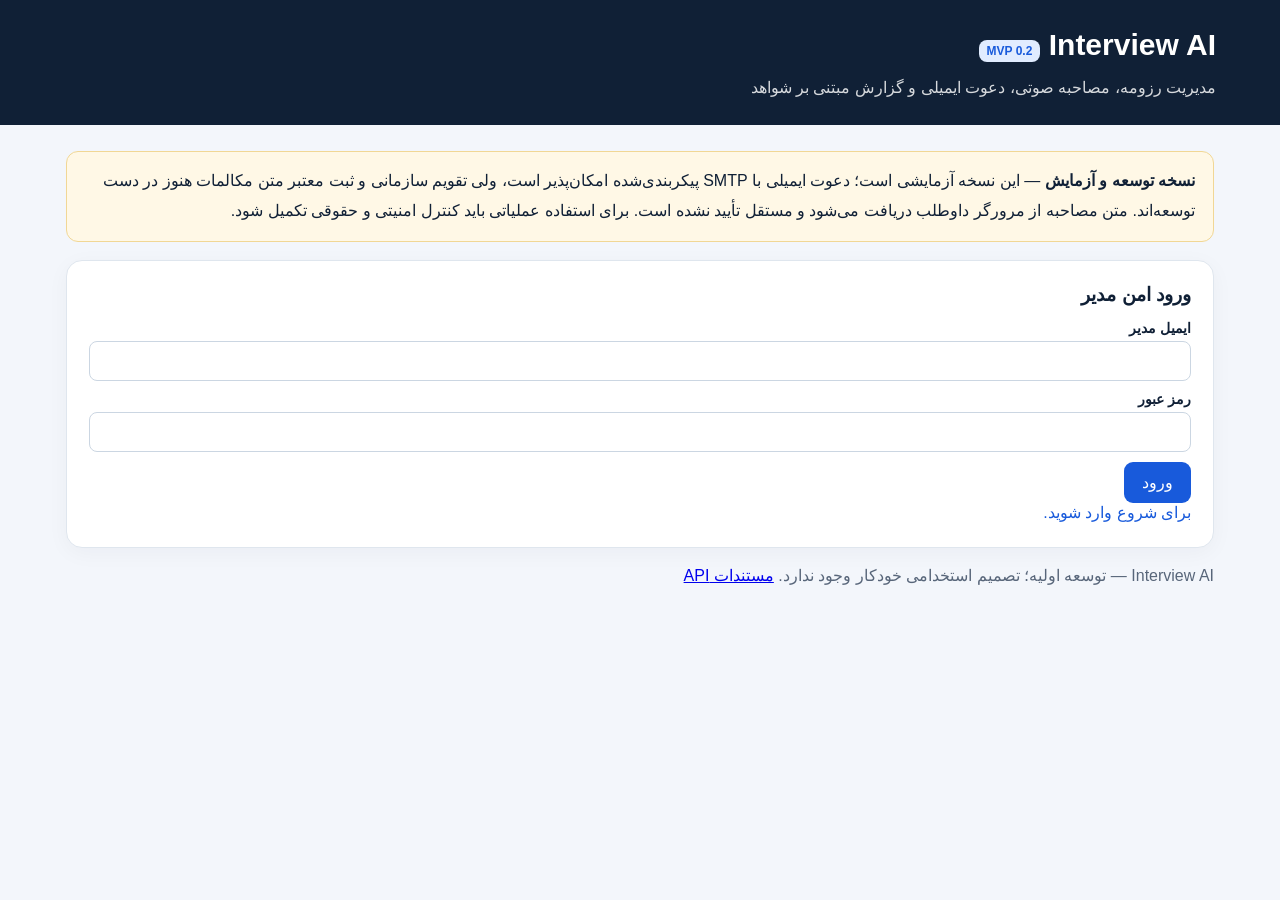
==== web/index.html @ c98bb1bc "feat: add web/index.html" ====
<!doctype html>
<html lang="fa" dir="rtl"><head><meta charset="UTF-8"><meta name="viewport" content="width=device-width, initial-scale=1"><title>Interview AI · نسخه توسعه</title>
<style>
:root{font-family:Tahoma,Arial,sans-serif;color:#102036;background:#f3f6fb}*{box-sizing:border-box}body{margin:0}header{background:#102036;color:white;padding:28px 5vw}header h1{margin:0;font-size:30px}header p{opacity:.83;margin-bottom:0}main{max-width:1180px;margin:26px auto;padding:0 16px;display:grid;gap:18px}.notice{background:#fff8e6;border:1px solid #f1d795;border-radius:12px;padding:14px 18px;line-height:1.9}.card{background:white;border:1px solid #dfe6ee;border-radius:16px;box-shadow:0 5px 22px #13263a0a;padding:22px}.card h2{font-size:19px;margin:0 0 14px}.row{display:grid;grid-template-columns:repeat(auto-fit,minmax(270px,1fr));gap:18px}label{display:block;font-weight:bold;font-size:14px;margin:10px 0 5px}input,textarea,select,button{font:inherit}input,textarea,select{width:100%;border:1px solid #cbd6e2;border-radius:8px;padding:10px;background:#fff}textarea{min-height:90px;resize:vertical}button{background:#185adb;color:white;border:0;border-radius:9px;padding:11px 18px;cursor:pointer;margin-top:10px}button.secondary{background:#e9eef8;color:#102036}button.danger{background:#bd343e}button:disabled{opacity:.55;cursor:not-allowed}small,footer{color:#58667a}pre{white-space:pre-wrap;word-break:break-word;background:#edf3fb;border:1px solid #d7e3f2;padding:14px;max-height:340px;overflow:auto;direction:ltr;text-align:left;border-radius:8px;font-size:12px}#toast{min-height:22px;color:#185adb}audio{width:100%}.tag{display:inline-block;background:#e1ecff;color:#185adb;border-radius:8px;padding:4px 8px;font-size:12px}.muted{color:#58667a;font-size:13px;line-height:1.7}
</style></head>
<body><header><h1>Interview AI <span class="tag">MVP 0.2</span></h1><p>مدیریت رزومه، مصاحبه صوتی، دعوت ایمیلی و گزارش مبتنی بر شواهد</p></header>
<main>
<section class="notice"><b>نسخه توسعه و آزمایش</b> — این نسخه آزمایشی است؛ دعوت ایمیلی با SMTP پیکربندی‌شده امکان‌پذیر است، ولی تقویم سازمانی و ثبت معتبر متن مکالمات هنوز در دست توسعه‌اند. متن مصاحبه از مرورگر داوطلب دریافت می‌شود و مستقل تأیید نشده است. برای استفاده عملیاتی باید کنترل امنیتی و حقوقی تکمیل شود.</section>
<section class="card"><h2>ورود امن مدیر</h2><form id="login-form"><label>ایمیل مدیر</label><input type="email" name="email" autocomplete="username" required><label>رمز عبور</label><input type="password" name="password" autocomplete="current-password" required><button type="submit">ورود</button></form><div id="logged-in" hidden><p>کاربر فعال: <b id="current-user"></b></p><button class="secondary" onclick="reloadAll()">بروزرسانی اطلاعات</button> <button class="danger" onclick="logout()">خروج</button></div><div id="toast" aria-live="polite"></div></section>
<div id="dashboard" hidden>
<div class="row"><section class="card"><h2>۱ · موقعیت شغلی جدید</h2><form id="job-form"><label>عنوان شغل</label><input name="title" required placeholder="Senior DevOps Engineer"><label>شرح شغل</label><textarea name="description" placeholder="شرح نیازمندی‌ها"></textarea><label>مهارت‌ها (با ویرگول جدا کنید)</label><input name="skills" required placeholder="Kubernetes, Docker, Linux, Terraform"><button type="submit">ثبت موقعیت</button></form></section>
<section class="card"><h2>۲ · بارگذاری رزومه</h2><form id="cv-form"><label>نام متقاضی</label><input name="full_name" required><label>ایمیل</label><input name="email" type="email" required><label>فایل PDF / DOCX / TXT</label><input name="file" type="file" accept=".pdf,.docx,.txt" required><button type="submit">استخراج و دسته‌بندی</button></form></section></div>
<div class="row"><section class="card"><h2>۳ · تطابق مهارت‌ها با موقعیت</h2><label>متقاضی</label><select id="candidate-select"></select><label>موقعیت</label><select id="job-select"></select><button onclick="showMatch()">نمایش شواهد CV</button><p class="muted">اشاره به یک مهارت در رزومه، اثبات توانمندی نیست. نبودن نام آن مهارت هم به‌معنای ناتوانی نیست.</p><pre id="match-result">نتیجه هنوز موجود نیست.</pre></section><section class="card"><h2>۴ · گزارش ارزیابی انسانی</h2><form id="assessment-form"><label>مهارت ارزیابی‌شده</label><input name="competency" required placeholder="Kubernetes troubleshooting"><label>امتیاز مستند (۰ تا ۴)</label><input name="score" type="number" min="0" max="4" value="2" required><label>بخشی از پاسخ واقعی داوطلب</label><textarea name="observed_answer" required placeholder="نقل قول کوتاه از پاسخ"></textarea><label>یادداشت ارزیاب</label><textarea name="reviewer_notes"></textarea><button type="submit">ثبت ارزیابی انسانی</button><button type="button" class="secondary" onclick="showReport()">نمایش گزارش</button></form><pre id="report-result">گزارش هنوز موجود نیست.</pre></section></div>
<section class="card"><h2>۵ · دعوت به مصاحبه</h2><p class="muted">متقاضی و موقعیت انتخاب‌شده در بخش تطابق به کار می‌روند. تاریخ‌ها را بر اساس ساعت محلی وارد کنید؛ لینک محرمانه برای داوطلب ایمیل می‌شود.</p><form id="invite-form"><label>زمان پیشنهادی اول</label><input name="slot1" type="datetime-local" required><label>زمان پیشنهادی دوم (اختیاری)</label><input name="slot2" type="datetime-local"><label>زمان پیشنهادی سوم (اختیاری)</label><input name="slot3" type="datetime-local"><button type="submit">ارسال دعوت‌نامه</button></form><pre id="invites-result">دعوت‌نامه‌ای دریافت نشده است.</pre><button class="secondary" onclick="loadInvitations()">بروزرسانی دعوت‌ها</button></section>
<section class="card"><h2>۶ · مصاحبه آزمایشی مدیر (WebRTC)</h2><p class="muted">این فقط دموی مکالمه تخصصی است: بدون ذخیره مصاحبه، بدون ارتباط با پرونده داوطلب، بدون گزارش خودکار. برای اجرا باید کلید API را روی سرور تنظیم و گزینه آزمایش را فعال کنید. این صفحه باید در localhost یا HTTPS باز شود.</p><label><input type="checkbox" id="consent" style="width:auto;vertical-align:middle"> با ارسال صدا برای ارائه‌دهنده مدل جهت اجرای این آزمایش موافقم.</label><div><button id="voice-start" onclick="startVoice()">شروع مصاحبه آزمایشی</button><button class="danger" onclick="stopVoice()">پایان مکالمه</button></div><p id="voice-status" class="muted">اتصال برقرار نیست.</p><audio id="remoteAudio" autoplay controls></audio></section>
</div>
<footer>Interview AI — توسعه اولیه؛ تصمیم استخدامی خودکار وجود ندارد. <a href="/docs" target="_blank">مستندات API</a></footer>
</main>
<script>
let rtc=null,localStream=null,csrf="";
const $=id=>document.getElementById(id);
function auth(){return csrf?{"X-CSRF-Token":csrf}:{}}
function notify(message){$("toast").textContent=message}
async function api(path,options={}){const resp=await fetch(path,{credentials:'same-origin',...options,headers:{...auth(),...(options.headers||{})}});const data=await resp.json().catch(()=>({detail:resp.statusText}));if(!resp.ok)throw Error(data.detail||"خطای درخواست");return data}
function json(id,value){$(id).textContent=JSON.stringify(value,null,2)}
function signedIn(user){csrf=user.csrf_token;$('dashboard').hidden=false;$('logged-in').hidden=false;$('login-form').hidden=true;$('current-user').textContent=user.email;reloadAll()}
async function checkSession(){try{const user=await api('/api/v1/auth/me');signedIn(user)}catch(e){$('dashboard').hidden=true;$('login-form').hidden=false;notify('برای شروع وارد شوید.')}}
$('login-form').addEventListener('submit',async e=>{e.preventDefault();const f=new FormData(e.currentTarget);try{const user=await api('/api/v1/auth/login',{method:'POST',headers:{'Content-Type':'application/json'},body:JSON.stringify({email:f.get('email'),password:f.get('password')})});e.currentTarget.reset();signedIn(user)}catch(err){notify('ورود ناموفق: '+err.message)}});
async function logout(){try{await api('/api/v1/auth/logout',{method:'POST'})}finally{csrf='';$('dashboard').hidden=true;$('logged-in').hidden=true;$('login-form').hidden=false;stopVoice();notify('خارج شدید.')}}
async function loadInvitations(){try{json('invites-result',await api('/api/v1/invitations'))}catch(e){notify(e.message)}}
$('invite-form').addEventListener('submit',async e=>{e.preventDefault();const f=new FormData(e.currentTarget);let slots=[];for(const n of ['slot1','slot2','slot3']){const v=f.get(n);if(v)slots.push(new Date(v).toISOString())}try{const r=await api('/api/v1/invitations',{method:'POST',headers:{'Content-Type':'application/json'},body:JSON.stringify({candidate_id:+$('candidate-select').value,job_id:+$('job-select').value,slots})});notify(r.email_status==='sent'?'دعوت‌نامه ایمیل شد.':'دعوت‌نامه ثبت شد ولی ارسال ایمیل ناموفق بود؛ تنظیمات SMTP را بررسی کنید.');await loadInvitations()}catch(err){notify(err.message)}});
checkSession();
async function reloadAll(){try{const [jobs,candidates]=await Promise.all([api('/api/v1/jobs'),api('/api/v1/candidates')]);const j=$('job-select'),c=$('candidate-select');j.replaceChildren();c.replaceChildren();for(const x of jobs){const op=document.createElement('option');op.value=x.id;op.textContent=x.title;j.append(op)}for(const x of candidates){const op=document.createElement('option');op.value=x.id;op.textContent=x.full_name;c.append(op)}notify(`تعداد موقعیت‌ها: ${jobs.length} — تعداد رزومه‌ها: ${candidates.length}`)}catch(e){notify(e.message)}}
$('job-form').addEventListener('submit',async e=>{e.preventDefault();const f=new FormData(e.currentTarget);try{await api('/api/v1/jobs',{method:'POST',headers:{'Content-Type':'application/json'},body:JSON.stringify({title:f.get('title'),description:f.get('description'),required_skills:f.get('skills').split(/[,،]/).map(x=>x.trim()).filter(Boolean)})});e.currentTarget.reset();await reloadAll()}catch(err){notify(err.message)}});
$('cv-form').addEventListener('submit',async e=>{e.preventDefault();try{const f=new FormData(e.currentTarget);const result=await api('/api/v1/candidates/upload',{method:'POST',body:f});notify(`رزومه ثبت شد: شناسه ${result.id}، گروه‌های پیشنهادی: ${result.job_families.map(x=>x.family).join(', ')}`);e.currentTarget.reset();await reloadAll()}catch(err){notify(err.message)}});
async function showMatch(){try{json('match-result',await api(`/api/v1/matches/${$('candidate-select').value}/${$('job-select').value}`))}catch(e){notify(e.message)}}
$('assessment-form').addEventListener('submit',async e=>{e.preventDefault();const f=new FormData(e.currentTarget);try{await api('/api/v1/assessments',{method:'POST',headers:{'Content-Type':'application/json'},body:JSON.stringify({candidate_id:+$('candidate-select').value,job_id:+$('job-select').value,competency:f.get('competency'),score:+f.get('score'),observed_answer:f.get('observed_answer'),reviewer_notes:f.get('reviewer_notes')})});notify('ارزیابی انسانی ثبت شد.');await showReport()}catch(err){notify(err.message)}});
async function showReport(){try{json('report-result',await api(`/api/v1/reports/${$('candidate-select').value}/${$('job-select').value}`))}catch(e){notify(e.message)}}
async function startVoice(){if(!$('consent').checked){$('voice-status').textContent='ابتدا رضایت برای ارسال صدا را تأیید کنید.';return}try{$('voice-status').textContent='در حال برقراری اتصال...';const secret=await api('/api/v1/realtime/client-secret',{method:'POST'});if(!secret.value)throw Error('توکن موقت معتبر دریافت نشد');rtc=new RTCPeerConnection();localStream=await navigator.mediaDevices.getUserMedia({audio:true});localStream.getTracks().forEach(t=>rtc.addTrack(t,localStream));rtc.ontrack=e=>{$('remoteAudio').srcObject=e.streams[0]};const dataChannel=rtc.createDataChannel('oai-events');dataChannel.onopen=()=>{$('voice-status').textContent='مکالمه صوتی متصل است؛ می‌توانید صحبت کنید.'};dataChannel.onerror=()=>{$('voice-status').textContent='خطا در کانال داده.'};const offer=await rtc.createOffer();await rtc.setLocalDescription(offer);const answer=await fetch('https://api.openai.com/v1/realtime/calls',{method:'POST',headers:{Authorization:`Bearer ${secret.value}`,'Content-Type':'application/sdp'},body:offer.sdp});if(!answer.ok)throw Error(`برقراری اتصال صوتی ناموفق: HTTP ${answer.status}`);await rtc.setRemoteDescription({type:'answer',sdp:await answer.text()});}catch(e){$('voice-status').textContent=e.message;stopVoice(false)}}
function stopVoice(update=true){if(rtc){rtc.close();rtc=null}if(localStream){localStream.getTracks().forEach(t=>t.stop());localStream=null}$('remoteAudio').srcObject=null;if(update)$('voice-status').textContent='مکالمه پایان یافت.'}
</script></body></html>
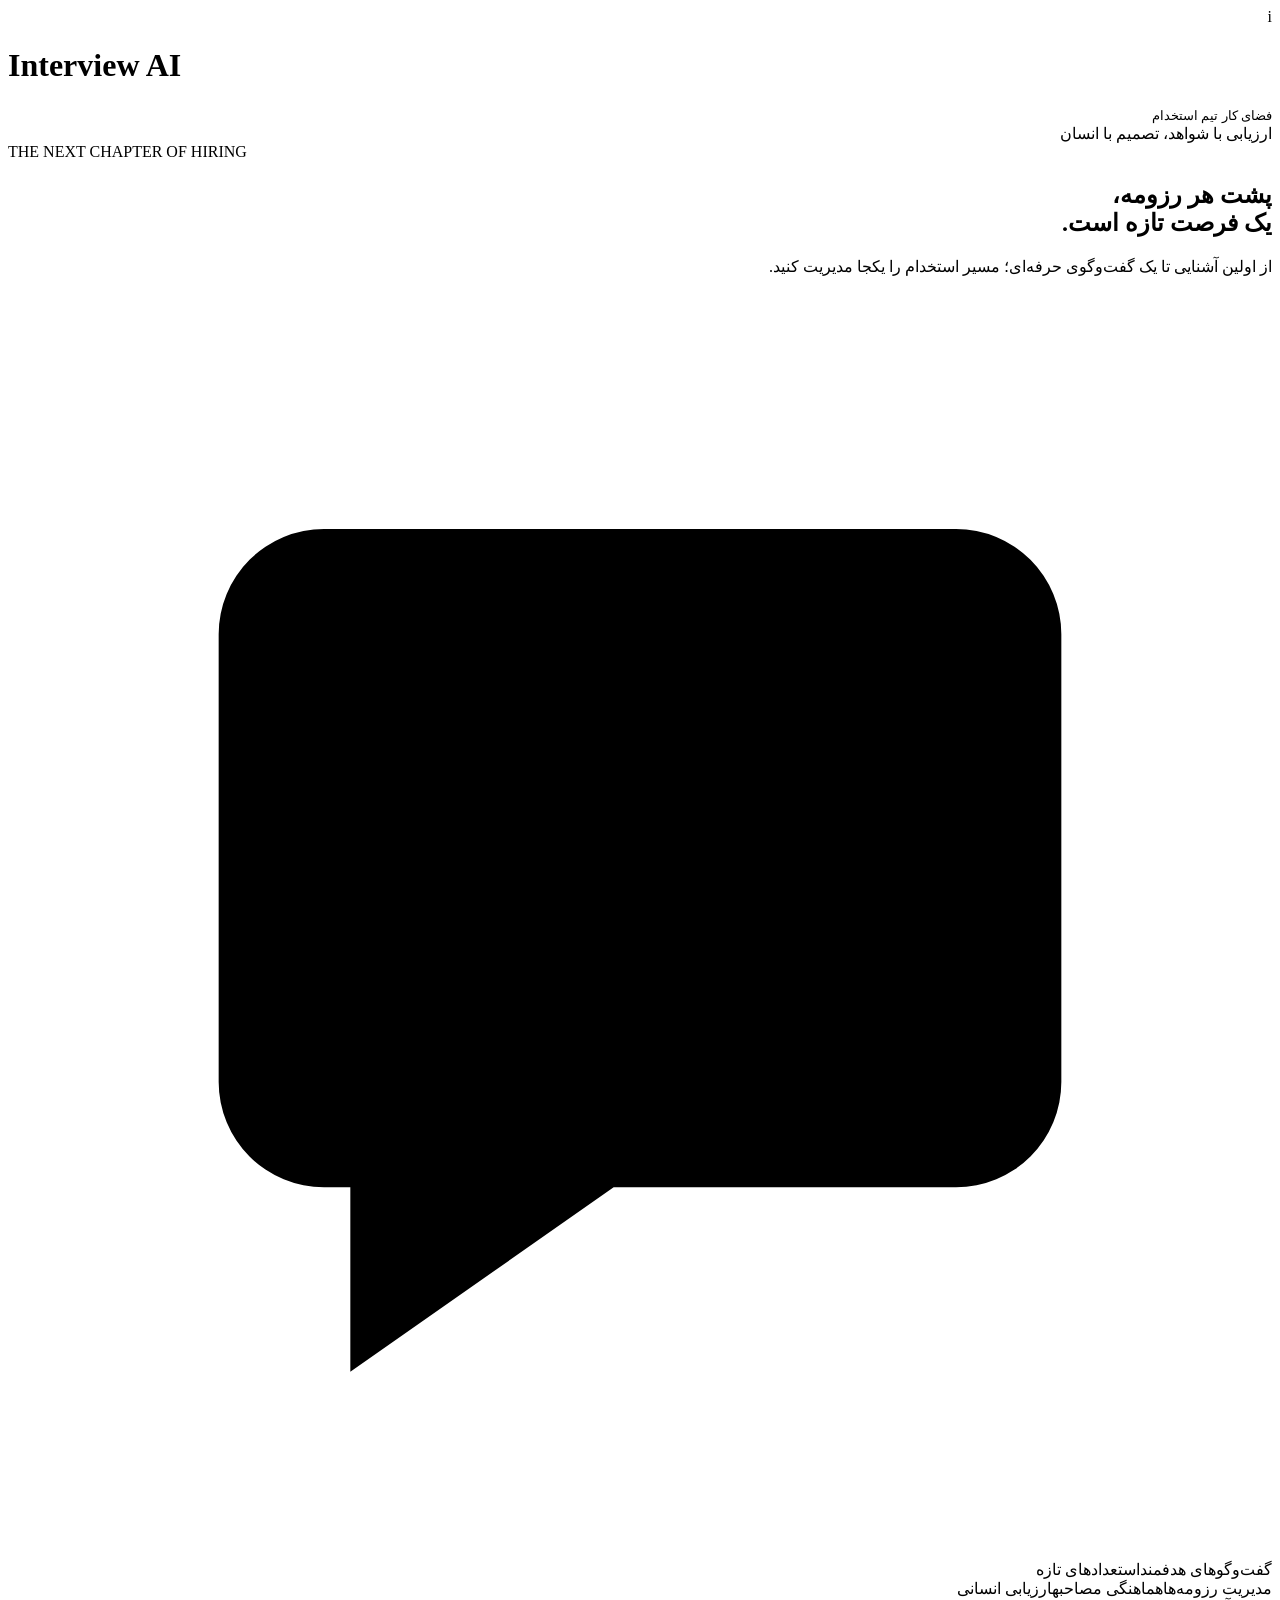
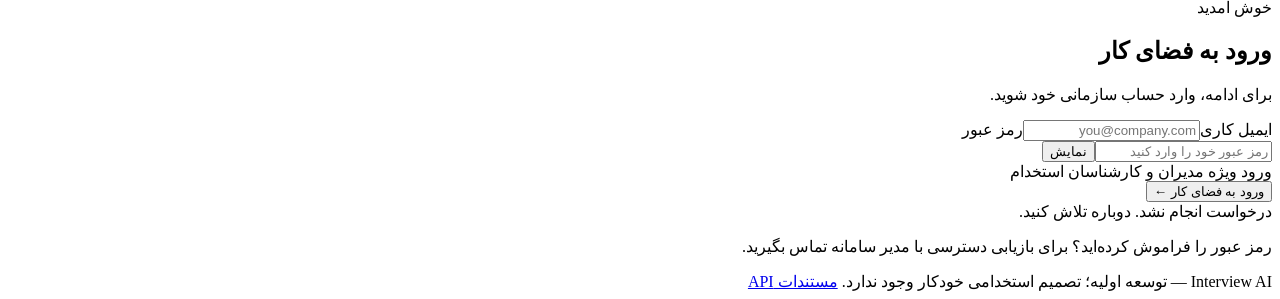
==== commit 00bdf8c6: "Redesign dark B Yekan interface, improve browser auth, and integrate n8n email" ====
--- a/web/index.html
+++ b/web/index.html
@@ -1,17 +1,24 @@
 <!doctype html>
-<html lang="fa" dir="rtl"><head><meta charset="UTF-8"><meta name="viewport" content="width=device-width, initial-scale=1"><title>Interview AI · نسخه توسعه</title>
-<style>
-:root{font-family:Tahoma,Arial,sans-serif;color:#102036;background:#f3f6fb}*{box-sizing:border-box}body{margin:0}header{background:#102036;color:white;padding:28px 5vw}header h1{margin:0;font-size:30px}header p{opacity:.83;margin-bottom:0}main{max-width:1180px;margin:26px auto;padding:0 16px;display:grid;gap:18px}.notice{background:#fff8e6;border:1px solid #f1d795;border-radius:12px;padding:14px 18px;line-height:1.9}.card{background:white;border:1px solid #dfe6ee;border-radius:16px;box-shadow:0 5px 22px #13263a0a;padding:22px}.card h2{font-size:19px;margin:0 0 14px}.row{display:grid;grid-template-columns:repeat(auto-fit,minmax(270px,1fr));gap:18px}label{display:block;font-weight:bold;font-size:14px;margin:10px 0 5px}input,textarea,select,button{font:inherit}input,textarea,select{width:100%;border:1px solid #cbd6e2;border-radius:8px;padding:10px;background:#fff}textarea{min-height:90px;resize:vertical}button{background:#185adb;color:white;border:0;border-radius:9px;padding:11px 18px;cursor:pointer;margin-top:10px}button.secondary{background:#e9eef8;color:#102036}button.danger{background:#bd343e}button:disabled{opacity:.55;cursor:not-allowed}small,footer{color:#58667a}pre{white-space:pre-wrap;word-break:break-word;background:#edf3fb;border:1px solid #d7e3f2;padding:14px;max-height:340px;overflow:auto;direction:ltr;text-align:left;border-radius:8px;font-size:12px}#toast{min-height:22px;color:#185adb}audio{width:100%}.tag{display:inline-block;background:#e1ecff;color:#185adb;border-radius:8px;padding:4px 8px;font-size:12px}.muted{color:#58667a;font-size:13px;line-height:1.7}
-</style></head>
-<body><header><h1>Interview AI <span class="tag">MVP 0.2</span></h1><p>مدیریت رزومه، مصاحبه صوتی، دعوت ایمیلی و گزارش مبتنی بر شواهد</p></header>
+<html lang="fa" dir="rtl"><head><meta charset="UTF-8"><meta name="viewport" content="width=device-width, initial-scale=1"><title>ورود به سامانه مصاحبه | Interview AI</title>
+<link rel="preload" href="/assets/fonts/BYekan.ttf" as="font" type="font/ttf" crossorigin><link rel="stylesheet" href="/assets/theme.css"></head>
+<body><header><div class="brand"><span class="brand-mark" aria-hidden="true">i</span><div><h1 dir="ltr">Interview AI</h1><small>فضای کار تیم استخدام</small></div></div><span class="header-badge">ارزیابی با شواهد، تصمیم با انسان</span></header>
 <main>
-<section class="notice"><b>نسخه توسعه و آزمایش</b> — این نسخه آزمایشی است؛ دعوت ایمیلی با SMTP پیکربندی‌شده امکان‌پذیر است، ولی تقویم سازمانی و ثبت معتبر متن مکالمات هنوز در دست توسعه‌اند. متن مصاحبه از مرورگر داوطلب دریافت می‌شود و مستقل تأیید نشده است. برای استفاده عملیاتی باید کنترل امنیتی و حقوقی تکمیل شود.</section>
-<section class="card"><h2>ورود امن مدیر</h2><form id="login-form"><label>ایمیل مدیر</label><input type="email" name="email" autocomplete="username" required><label>رمز عبور</label><input type="password" name="password" autocomplete="current-password" required><button type="submit">ورود</button></form><div id="logged-in" hidden><p>کاربر فعال: <b id="current-user"></b></p><button class="secondary" onclick="reloadAll()">بروزرسانی اطلاعات</button> <button class="danger" onclick="logout()">خروج</button></div><div id="toast" aria-live="polite"></div></section>
+<div class="auth-shell">
+<section class="auth-story" aria-labelledby="welcome-title"><div class="eyebrow" dir="ltr">THE NEXT CHAPTER OF HIRING</div><h2 id="welcome-title">پشت هر رزومه،<br>یک <span>فرصت تازه</span> است.</h2><p>از اولین آشنایی تا یک گفت‌وگوی حرفه‌ای؛ مسیر استخدام را یکجا مدیریت کنید.</p>
+<div class="orbit" aria-hidden="true"><span class="orbit-dot"></span><div class="orb-core"><svg viewBox="0 0 48 48"><path d="M12 9h24a4 4 0 0 1 4 4v17a4 4 0 0 1-4 4H23l-10 7v-7h-1a4 4 0 0 1-4-4V13a4 4 0 0 1 4-4Z"/><path d="M16 19h16M16 26h10"/></svg></div><span class="orbit-label">گفت‌وگوهای هدفمند</span><span class="orbit-label">استعدادهای تازه</span></div>
+<div class="story-caption"><span>مدیریت رزومه‌ها</span><span>هماهنگی مصاحبه</span><span>ارزیابی انسانی</span></div></section>
+<section class="card login-card" aria-labelledby="login-title"><div class="login-heading"><span class="eyebrow">خوش آمدید</span><h2 id="login-title">ورود به فضای کار</h2><p class="intro">برای ادامه، وارد حساب سازمانی خود شوید.</p></div>
+<form id="login-form"><label for="login-email">ایمیل کاری</label><input id="login-email" type="email" name="email" autocomplete="username" inputmode="email" placeholder="you@company.com" maxlength="254" required><label for="login-password">رمز عبور</label><div class="password-wrap"><input id="login-password" type="password" name="password" autocomplete="current-password" placeholder="رمز عبور خود را وارد کنید" maxlength="512" required><button class="password-toggle" id="password-toggle" type="button" aria-controls="login-password" aria-pressed="false">نمایش</button></div><p id="caps-warning" hidden>کلید حروف بزرگ روشن است.</p><div class="form-help"><span>ورود ویژه مدیران و کارشناسان استخدام</span></div><button class="login-submit" id="login-submit" type="submit">ورود به فضای کار <span aria-hidden="true">←</span></button></form>
+<div id="logged-in" class="session-bar" hidden><p>خوش آمدید، <b id="current-user"></b></p><div><button class="secondary" onclick="reloadAll()">بروزرسانی</button><button class="danger" onclick="logout()">خروج</button></div></div><div id="toast" role="status" aria-live="polite" tabindex="-1">در حال بررسی نشست…</div><p class="auth-help">رمز عبور را فراموش کرده‌اید؟ برای بازیابی دسترسی با مدیر سامانه تماس بگیرید.</p></section>
+</div>
 <div id="dashboard" hidden>
-<div class="row"><section class="card"><h2>۱ · موقعیت شغلی جدید</h2><form id="job-form"><label>عنوان شغل</label><input name="title" required placeholder="Senior DevOps Engineer"><label>شرح شغل</label><textarea name="description" placeholder="شرح نیازمندی‌ها"></textarea><label>مهارت‌ها (با ویرگول جدا کنید)</label><input name="skills" required placeholder="Kubernetes, Docker, Linux, Terraform"><button type="submit">ثبت موقعیت</button></form></section>
-<section class="card"><h2>۲ · بارگذاری رزومه</h2><form id="cv-form"><label>نام متقاضی</label><input name="full_name" required><label>ایمیل</label><input name="email" type="email" required><label>فایل PDF / DOCX / TXT</label><input name="file" type="file" accept=".pdf,.docx,.txt" required><button type="submit">استخراج و دسته‌بندی</button></form></section></div>
-<div class="row"><section class="card"><h2>۳ · تطابق مهارت‌ها با موقعیت</h2><label>متقاضی</label><select id="candidate-select"></select><label>موقعیت</label><select id="job-select"></select><button onclick="showMatch()">نمایش شواهد CV</button><p class="muted">اشاره به یک مهارت در رزومه، اثبات توانمندی نیست. نبودن نام آن مهارت هم به‌معنای ناتوانی نیست.</p><pre id="match-result">نتیجه هنوز موجود نیست.</pre></section><section class="card"><h2>۴ · گزارش ارزیابی انسانی</h2><form id="assessment-form"><label>مهارت ارزیابی‌شده</label><input name="competency" required placeholder="Kubernetes troubleshooting"><label>امتیاز مستند (۰ تا ۴)</label><input name="score" type="number" min="0" max="4" value="2" required><label>بخشی از پاسخ واقعی داوطلب</label><textarea name="observed_answer" required placeholder="نقل قول کوتاه از پاسخ"></textarea><label>یادداشت ارزیاب</label><textarea name="reviewer_notes"></textarea><button type="submit">ثبت ارزیابی انسانی</button><button type="button" class="secondary" onclick="showReport()">نمایش گزارش</button></form><pre id="report-result">گزارش هنوز موجود نیست.</pre></section></div>
-<section class="card"><h2>۵ · دعوت به مصاحبه</h2><p class="muted">متقاضی و موقعیت انتخاب‌شده در بخش تطابق به کار می‌روند. تاریخ‌ها را بر اساس ساعت محلی وارد کنید؛ لینک محرمانه برای داوطلب ایمیل می‌شود.</p><form id="invite-form"><label>زمان پیشنهادی اول</label><input name="slot1" type="datetime-local" required><label>زمان پیشنهادی دوم (اختیاری)</label><input name="slot2" type="datetime-local"><label>زمان پیشنهادی سوم (اختیاری)</label><input name="slot3" type="datetime-local"><button type="submit">ارسال دعوت‌نامه</button></form><pre id="invites-result">دعوت‌نامه‌ای دریافت نشده است.</pre><button class="secondary" onclick="loadInvitations()">بروزرسانی دعوت‌ها</button></section>
+<div class="dashboard-heading"><div><h2>نمای کلی استخدام</h2><p>گام بعدیِ یک انتخاب آگاهانه</p></div><span class="tag">فضای کار استخدام</span></div>
+<div class="stats"><div class="stat"><b id="jobs-count">—</b><span>موقعیت شغلی</span></div><div class="stat"><b id="candidates-count">—</b><span>رزومه ثبت‌شده</span></div><div class="stat"><b id="invitations-count">—</b><span>دعوت در ۱۰۰ مورد اخیر</span></div></div>
+<aside class="notice">نسخه آزمایشی است. متن مکالمه از مرورگر دریافت می‌شود و مستقل تأیید نشده است. ارزیابی نهایی و تصمیم استخدام به بررسی انسان نیاز دارد.</aside>
+<div class="row"><section class="card"><h2>۱ · موقعیت شغلی جدید</h2><form id="job-form"><label for="field-title">عنوان شغل</label><input id="field-title" name="title" required placeholder="Senior DevOps Engineer"><label for="field-description">شرح شغل</label><textarea id="field-description" name="description" placeholder="شرح نیازمندی‌ها"></textarea><label for="field-skills">مهارت‌ها (با ویرگول جدا کنید)</label><input id="field-skills" name="skills" required placeholder="Kubernetes, Docker, Linux, Terraform"><button type="submit">ثبت موقعیت</button></form></section>
+<section class="card"><h2>۲ · بارگذاری رزومه</h2><form id="cv-form"><label for="field-full_name">نام متقاضی</label><input id="field-full_name" name="full_name" required><label for="field-email">ایمیل</label><input id="field-email" name="email" type="email" required><label for="field-file">فایل PDF / DOCX / TXT</label><input id="field-file" name="file" type="file" accept=".pdf,.docx,.txt" required><button type="submit">استخراج و دسته‌بندی</button></form></section></div>
+<div class="row"><section class="card"><h2>۳ · تطابق مهارت‌ها با موقعیت</h2><label for="candidate-select">متقاضی</label><select id="candidate-select"></select><label for="job-select">موقعیت</label><select id="job-select"></select><button onclick="showMatch()">نمایش شواهد CV</button><p class="muted">اشاره به یک مهارت در رزومه، اثبات توانمندی نیست. نبودن نام آن مهارت هم به‌معنای ناتوانی نیست.</p><pre id="match-result">نتیجه هنوز موجود نیست.</pre></section><section class="card"><h2>۴ · گزارش ارزیابی انسانی</h2><form id="assessment-form"><label for="field-competency">مهارت ارزیابی‌شده</label><input id="field-competency" name="competency" required placeholder="Kubernetes troubleshooting"><label for="field-score">امتیاز مستند (۰ تا ۴)</label><input id="field-score" name="score" type="number" min="0" max="4" value="2" required><label for="field-observed_answer">بخشی از پاسخ واقعی داوطلب</label><textarea id="field-observed_answer" name="observed_answer" required placeholder="نقل قول کوتاه از پاسخ"></textarea><label for="field-reviewer_notes">یادداشت ارزیاب</label><textarea id="field-reviewer_notes" name="reviewer_notes"></textarea><button type="submit">ثبت ارزیابی انسانی</button><button type="button" class="secondary" onclick="showReport()">نمایش گزارش</button></form><pre id="report-result">گزارش هنوز موجود نیست.</pre></section></div>
+<section class="card"><h2>۵ · دعوت به مصاحبه</h2><p class="muted">متقاضی و موقعیت انتخاب‌شده در بخش تطابق به کار می‌روند. تاریخ‌ها را بر اساس ساعت محلی وارد کنید؛ لینک محرمانه برای داوطلب ایمیل می‌شود.</p><form id="invite-form"><label for="field-slot1">زمان پیشنهادی اول</label><input id="field-slot1" name="slot1" type="datetime-local" required><label for="field-slot2">زمان پیشنهادی دوم (اختیاری)</label><input id="field-slot2" name="slot2" type="datetime-local"><label for="field-slot3">زمان پیشنهادی سوم (اختیاری)</label><input id="field-slot3" name="slot3" type="datetime-local"><button type="submit">ارسال دعوت‌نامه</button></form><pre id="invites-result">دعوت‌نامه‌ای دریافت نشده است.</pre><button class="secondary" onclick="loadInvitations()">بروزرسانی دعوت‌ها</button></section>
 <section class="card"><h2>۶ · مصاحبه آزمایشی مدیر (WebRTC)</h2><p class="muted">این فقط دموی مکالمه تخصصی است: بدون ذخیره مصاحبه، بدون ارتباط با پرونده داوطلب، بدون گزارش خودکار. برای اجرا باید کلید API را روی سرور تنظیم و گزینه آزمایش را فعال کنید. این صفحه باید در localhost یا HTTPS باز شود.</p><label><input type="checkbox" id="consent" style="width:auto;vertical-align:middle"> با ارسال صدا برای ارائه‌دهنده مدل جهت اجرای این آزمایش موافقم.</label><div><button id="voice-start" onclick="startVoice()">شروع مصاحبه آزمایشی</button><button class="danger" onclick="stopVoice()">پایان مکالمه</button></div><p id="voice-status" class="muted">اتصال برقرار نیست.</p><audio id="remoteAudio" autoplay controls></audio></section>
 </div>
 <footer>Interview AI — توسعه اولیه؛ تصمیم استخدامی خودکار وجود ندارد. <a href="/docs" target="_blank">مستندات API</a></footer>
@@ -20,17 +27,49 @@
 let rtc=null,localStream=null,csrf="";
 const $=id=>document.getElementById(id);
 function auth(){return csrf?{"X-CSRF-Token":csrf}:{}}
-function notify(message){$("toast").textContent=message}
-async function api(path,options={}){const resp=await fetch(path,{credentials:'same-origin',...options,headers:{...auth(),...(options.headers||{})}});const data=await resp.json().catch(()=>({detail:resp.statusText}));if(!resp.ok)throw Error(data.detail||"خطای درخواست");return data}
+function notify(message,error=false){$('toast').textContent=message;$('toast').dataset.error=String(error)}
+function signedOut(message='برای شروع وارد شوید.'){csrf='';document.title='ورود به سامانه مصاحبه | Interview AI';$('login-password').type='password';$('login-password').value='';$('password-toggle').textContent='نمایش';$('password-toggle').setAttribute('aria-pressed','false');document.body.classList.remove('authenticated');$('dashboard').hidden=true;$('logged-in').hidden=true;$('login-form').hidden=false;stopVoice();notify(message)}
+function errorText(data,status){
+ const detail=data?.detail;
+ if(Array.isArray(detail))return 'اطلاعات فرم معتبر نیست؛ ایمیل و فیلدهای الزامی را بررسی کنید.';
+ const messages={'Invalid credentials or account temporarily locked':'ایمیل یا رمز عبور صحیح نیست. پس از پنج تلاش ناموفق، حساب برای ۱۵ دقیقه قفل می‌شود.','Login required':'نشست شما پایان یافته است. دوباره وارد شوید.','CSRF verification failed':'اعتبار نشست تغییر کرده است. اطلاعات بروزرسانی شد؛ درخواست را دوباره انجام دهید.','Origin not allowed':'نشانی سایت با تنظیمات سرور مطابقت ندارد. با مدیر سامانه تماس بگیرید.','Too many login attempts; retry later':'تلاش‌های ورود بیش از حد مجاز است. پنج دقیقه دیگر دوباره تلاش کنید.'};
+ return messages[detail]||(typeof detail==='string'?detail:(status===502||status===503?'سرویس موقتاً در دسترس نیست. کمی بعد دوباره تلاش کنید.':'درخواست انجام نشد. دوباره تلاش کنید.'));
+}
+async function api(path,options={}){
+ let resp;try{resp=await fetch(path,{credentials:'same-origin',...options,headers:{...auth(),...(options.headers||{})}})}catch{throw Error('ارتباط با سرور برقرار نشد. اتصال اینترنت را بررسی کنید.')}
+ const data=await resp.json().catch(()=>({}));
+ if(!resp.ok){
+  if(resp.status===401&&path!=='/api/v1/auth/login')signedOut('نشست شما پایان یافته است. دوباره وارد شوید.');
+  if(resp.status===403&&data.detail==='CSRF verification failed'){
+   // Refresh the token, but never automatically replay a mutation.
+   try{const r=await fetch('/api/v1/auth/me',{credentials:'same-origin'});if(r.ok)csrf=(await r.json()).csrf_token;else if(r.status===401)signedOut()}catch{}
+  }
+  const err=Error(errorText(data,resp.status));err.status=resp.status;throw err;
+ }
+ return data;
+}
 function json(id,value){$(id).textContent=JSON.stringify(value,null,2)}
-function signedIn(user){csrf=user.csrf_token;$('dashboard').hidden=false;$('logged-in').hidden=false;$('login-form').hidden=true;$('current-user').textContent=user.email;reloadAll()}
-async function checkSession(){try{const user=await api('/api/v1/auth/me');signedIn(user)}catch(e){$('dashboard').hidden=true;$('login-form').hidden=false;notify('برای شروع وارد شوید.')}}
-$('login-form').addEventListener('submit',async e=>{e.preventDefault();const f=new FormData(e.currentTarget);try{const user=await api('/api/v1/auth/login',{method:'POST',headers:{'Content-Type':'application/json'},body:JSON.stringify({email:f.get('email'),password:f.get('password')})});e.currentTarget.reset();signedIn(user)}catch(err){notify('ورود ناموفق: '+err.message)}});
-async function logout(){try{await api('/api/v1/auth/logout',{method:'POST'})}finally{csrf='';$('dashboard').hidden=true;$('logged-in').hidden=true;$('login-form').hidden=false;stopVoice();notify('خارج شدید.')}}
-async function loadInvitations(){try{json('invites-result',await api('/api/v1/invitations'))}catch(e){notify(e.message)}}
-$('invite-form').addEventListener('submit',async e=>{e.preventDefault();const f=new FormData(e.currentTarget);let slots=[];for(const n of ['slot1','slot2','slot3']){const v=f.get(n);if(v)slots.push(new Date(v).toISOString())}try{const r=await api('/api/v1/invitations',{method:'POST',headers:{'Content-Type':'application/json'},body:JSON.stringify({candidate_id:+$('candidate-select').value,job_id:+$('job-select').value,slots})});notify(r.email_status==='sent'?'دعوت‌نامه ایمیل شد.':'دعوت‌نامه ثبت شد ولی ارسال ایمیل ناموفق بود؛ تنظیمات SMTP را بررسی کنید.');await loadInvitations()}catch(err){notify(err.message)}});
+async function signedIn(user){csrf=user.csrf_token;document.title='فضای کار استخدام | Interview AI';document.body.classList.add('authenticated');$('dashboard').hidden=false;$('logged-in').hidden=false;$('login-form').hidden=true;$('current-user').textContent=user.email;await reloadAll()}
+let authBusy=false;
+async function checkSession(){if(authBusy)return;authBusy=true;$('login-submit').disabled=true;try{const user=await api('/api/v1/auth/me');await signedIn(user)}catch(e){if(e.status===401)signedOut();else notify(e.message,true)}finally{authBusy=false;$('login-submit').disabled=false}}
+$('password-toggle').onclick=()=>{const p=$('login-password'),visible=p.type==='password';p.type=visible?'text':'password';$('password-toggle').textContent=visible?'پنهان':'نمایش';$('password-toggle').setAttribute('aria-pressed',String(visible))};
+for(const event of ['keyup','keydown'])$('login-password').addEventListener(event,e=>{$('caps-warning').hidden=!e.getModifierState('CapsLock')});
+$('login-password').addEventListener('blur',()=>{$('caps-warning').hidden=true});
+$('login-form').addEventListener('submit',async e=>{
+ e.preventDefault();if(authBusy)return;authBusy=true;const form=e.currentTarget,button=$('login-submit'),f=new FormData(form);button.disabled=true;button.setAttribute('aria-busy','true');notify('در حال ورود…');
+ try{
+  await api('/api/v1/auth/login',{method:'POST',headers:{'Content-Type':'application/json'},body:JSON.stringify({email:f.get('email').trim(),password:f.get('password')})});
+  // A successful login response alone does not prove the browser accepted the cookie.
+  let user;try{user=await api('/api/v1/auth/me')}catch(err){if(err.status===401)throw Error('کوکی ورود ذخیره نشد. از نشانی امن سایت استفاده کنید و اجازه کوکی را در مرورگر بررسی کنید.');throw err}
+  form.reset();await signedIn(user);
+ }catch(err){notify(err.message,true);$('toast').focus()}finally{authBusy=false;button.disabled=false;button.setAttribute('aria-busy','false')}
+});
+async function logout(){try{await api('/api/v1/auth/logout',{method:'POST'});signedOut('با موفقیت خارج شدید.')}catch(e){notify('خروج انجام نشد. '+e.message,true)}}
+async function loadInvitations(){try{const items=await api('/api/v1/invitations');json('invites-result',items);$('invitations-count').textContent=items.length.toLocaleString('fa-IR')}catch(e){notify(e.message)}}
+$('invite-form').addEventListener('submit',async e=>{e.preventDefault();const f=new FormData(e.currentTarget);let slots=[];for(const n of ['slot1','slot2','slot3']){const v=f.get(n);if(v)slots.push(new Date(v).toISOString())}try{const r=await api('/api/v1/invitations',{method:'POST',headers:{'Content-Type':'application/json'},body:JSON.stringify({candidate_id:+$('candidate-select').value,job_id:+$('job-select').value,slots})});notify(r.email_status==='sent'?'دعوت‌نامه برای ارسال به سرویس ایمیل تحویل شد.':'دعوت‌نامه ثبت شد ولی ارسال ایمیل ناموفق بود؛ تنظیمات ارسال ایمیل را بررسی کنید.');await loadInvitations()}catch(err){notify(err.message)}});
 checkSession();
-async function reloadAll(){try{const [jobs,candidates]=await Promise.all([api('/api/v1/jobs'),api('/api/v1/candidates')]);const j=$('job-select'),c=$('candidate-select');j.replaceChildren();c.replaceChildren();for(const x of jobs){const op=document.createElement('option');op.value=x.id;op.textContent=x.title;j.append(op)}for(const x of candidates){const op=document.createElement('option');op.value=x.id;op.textContent=x.full_name;c.append(op)}notify(`تعداد موقعیت‌ها: ${jobs.length} — تعداد رزومه‌ها: ${candidates.length}`)}catch(e){notify(e.message)}}
+window.addEventListener('pageshow',e=>{if(e.persisted)checkSession()});
+async function reloadAll(){try{const [jobs,candidates]=await Promise.all([api('/api/v1/jobs'),api('/api/v1/candidates')]);const j=$('job-select'),c=$('candidate-select');j.replaceChildren();c.replaceChildren();for(const x of jobs){const op=document.createElement('option');op.value=x.id;op.textContent=x.title;j.append(op)}for(const x of candidates){const op=document.createElement('option');op.value=x.id;op.textContent=x.full_name;c.append(op)}$('jobs-count').textContent=jobs.length.toLocaleString('fa-IR');$('candidates-count').textContent=candidates.length.toLocaleString('fa-IR');await loadInvitations();notify(`تعداد موقعیت‌ها: ${jobs.length} — تعداد رزومه‌ها: ${candidates.length}`)}catch(e){notify(e.message)}}
 $('job-form').addEventListener('submit',async e=>{e.preventDefault();const f=new FormData(e.currentTarget);try{await api('/api/v1/jobs',{method:'POST',headers:{'Content-Type':'application/json'},body:JSON.stringify({title:f.get('title'),description:f.get('description'),required_skills:f.get('skills').split(/[,،]/).map(x=>x.trim()).filter(Boolean)})});e.currentTarget.reset();await reloadAll()}catch(err){notify(err.message)}});
 $('cv-form').addEventListener('submit',async e=>{e.preventDefault();try{const f=new FormData(e.currentTarget);const result=await api('/api/v1/candidates/upload',{method:'POST',body:f});notify(`رزومه ثبت شد: شناسه ${result.id}، گروه‌های پیشنهادی: ${result.job_families.map(x=>x.family).join(', ')}`);e.currentTarget.reset();await reloadAll()}catch(err){notify(err.message)}});
 async function showMatch(){try{json('match-result',await api(`/api/v1/matches/${$('candidate-select').value}/${$('job-select').value}`))}catch(e){notify(e.message)}}
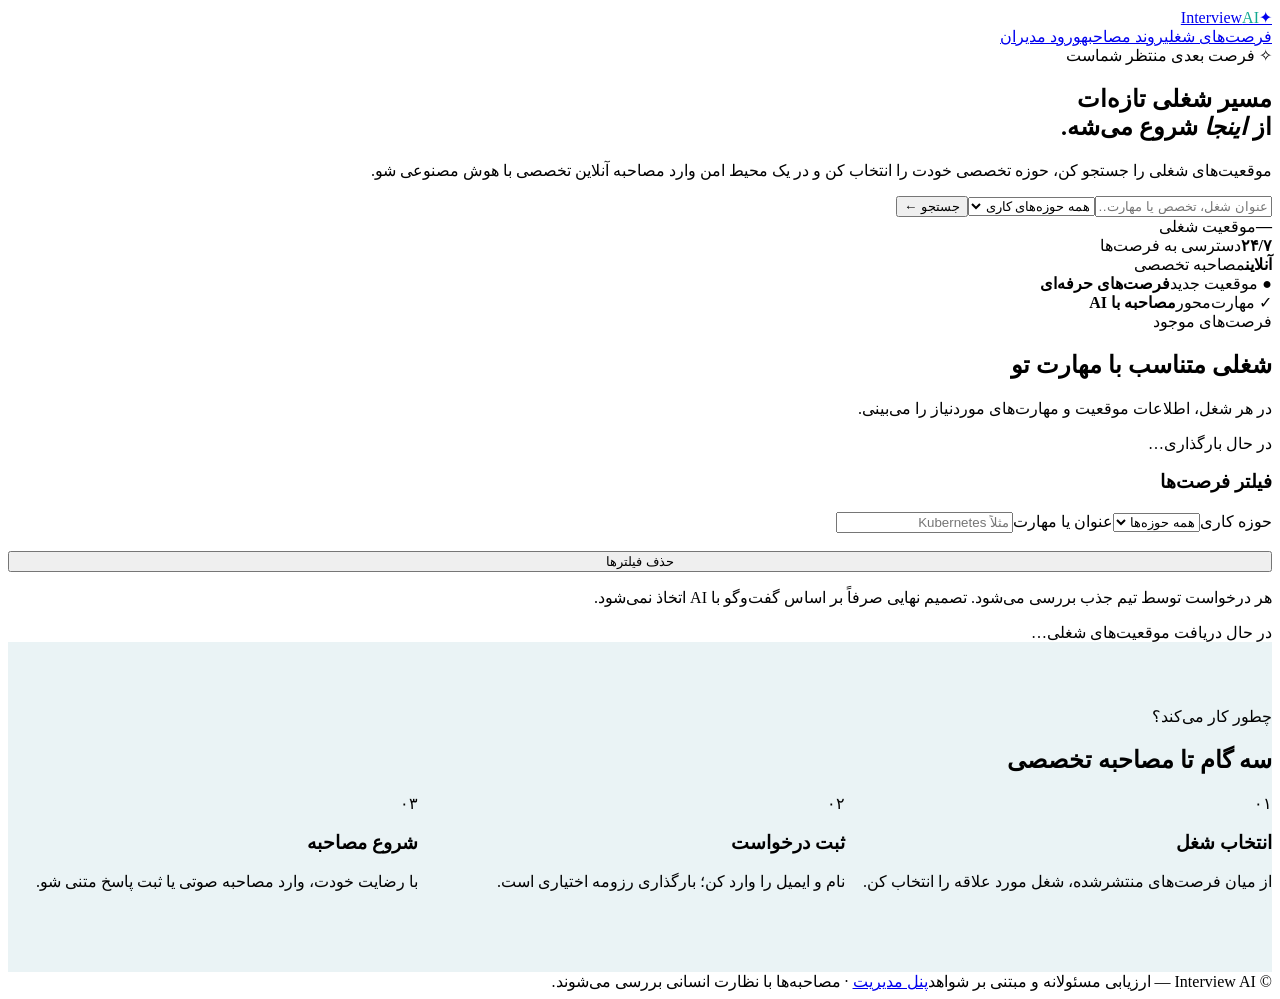
==== commit 66df18ea: "feat(ui): modern Persian RTL job portal, admin dashboard and interview page" ====
--- a/web/index.html
+++ b/web/index.html
@@ -1,80 +1,10 @@
 <!doctype html>
-<html lang="fa" dir="rtl"><head><meta charset="UTF-8"><meta name="viewport" content="width=device-width, initial-scale=1"><title>ورود به سامانه مصاحبه | Interview AI</title>
-<link rel="preload" href="/assets/fonts/BYekan.ttf" as="font" type="font/ttf" crossorigin><link rel="stylesheet" href="/assets/theme.css"></head>
-<body><header><div class="brand"><span class="brand-mark" aria-hidden="true">i</span><div><h1 dir="ltr">Interview AI</h1><small>فضای کار تیم استخدام</small></div></div><span class="header-badge">ارزیابی با شواهد، تصمیم با انسان</span></header>
-<main>
-<div class="auth-shell">
-<section class="auth-story" aria-labelledby="welcome-title"><div class="eyebrow" dir="ltr">THE NEXT CHAPTER OF HIRING</div><h2 id="welcome-title">پشت هر رزومه،<br>یک <span>فرصت تازه</span> است.</h2><p>از اولین آشنایی تا یک گفت‌وگوی حرفه‌ای؛ مسیر استخدام را یکجا مدیریت کنید.</p>
-<div class="orbit" aria-hidden="true"><span class="orbit-dot"></span><div class="orb-core"><svg viewBox="0 0 48 48"><path d="M12 9h24a4 4 0 0 1 4 4v17a4 4 0 0 1-4 4H23l-10 7v-7h-1a4 4 0 0 1-4-4V13a4 4 0 0 1 4-4Z"/><path d="M16 19h16M16 26h10"/></svg></div><span class="orbit-label">گفت‌وگوهای هدفمند</span><span class="orbit-label">استعدادهای تازه</span></div>
-<div class="story-caption"><span>مدیریت رزومه‌ها</span><span>هماهنگی مصاحبه</span><span>ارزیابی انسانی</span></div></section>
-<section class="card login-card" aria-labelledby="login-title"><div class="login-heading"><span class="eyebrow">خوش آمدید</span><h2 id="login-title">ورود به فضای کار</h2><p class="intro">برای ادامه، وارد حساب سازمانی خود شوید.</p></div>
-<form id="login-form"><label for="login-email">ایمیل کاری</label><input id="login-email" type="email" name="email" autocomplete="username" inputmode="email" placeholder="you@company.com" maxlength="254" required><label for="login-password">رمز عبور</label><div class="password-wrap"><input id="login-password" type="password" name="password" autocomplete="current-password" placeholder="رمز عبور خود را وارد کنید" maxlength="512" required><button class="password-toggle" id="password-toggle" type="button" aria-controls="login-password" aria-pressed="false">نمایش</button></div><p id="caps-warning" hidden>کلید حروف بزرگ روشن است.</p><div class="form-help"><span>ورود ویژه مدیران و کارشناسان استخدام</span></div><button class="login-submit" id="login-submit" type="submit">ورود به فضای کار <span aria-hidden="true">←</span></button></form>
-<div id="logged-in" class="session-bar" hidden><p>خوش آمدید، <b id="current-user"></b></p><div><button class="secondary" onclick="reloadAll()">بروزرسانی</button><button class="danger" onclick="logout()">خروج</button></div></div><div id="toast" role="status" aria-live="polite" tabindex="-1">در حال بررسی نشست…</div><p class="auth-help">رمز عبور را فراموش کرده‌اید؟ برای بازیابی دسترسی با مدیر سامانه تماس بگیرید.</p></section>
-</div>
-<div id="dashboard" hidden>
-<div class="dashboard-heading"><div><h2>نمای کلی استخدام</h2><p>گام بعدیِ یک انتخاب آگاهانه</p></div><span class="tag">فضای کار استخدام</span></div>
-<div class="stats"><div class="stat"><b id="jobs-count">—</b><span>موقعیت شغلی</span></div><div class="stat"><b id="candidates-count">—</b><span>رزومه ثبت‌شده</span></div><div class="stat"><b id="invitations-count">—</b><span>دعوت در ۱۰۰ مورد اخیر</span></div></div>
-<aside class="notice">نسخه آزمایشی است. متن مکالمه از مرورگر دریافت می‌شود و مستقل تأیید نشده است. ارزیابی نهایی و تصمیم استخدام به بررسی انسان نیاز دارد.</aside>
-<div class="row"><section class="card"><h2>۱ · موقعیت شغلی جدید</h2><form id="job-form"><label for="field-title">عنوان شغل</label><input id="field-title" name="title" required placeholder="Senior DevOps Engineer"><label for="field-description">شرح شغل</label><textarea id="field-description" name="description" placeholder="شرح نیازمندی‌ها"></textarea><label for="field-skills">مهارت‌ها (با ویرگول جدا کنید)</label><input id="field-skills" name="skills" required placeholder="Kubernetes, Docker, Linux, Terraform"><button type="submit">ثبت موقعیت</button></form></section>
-<section class="card"><h2>۲ · بارگذاری رزومه</h2><form id="cv-form"><label for="field-full_name">نام متقاضی</label><input id="field-full_name" name="full_name" required><label for="field-email">ایمیل</label><input id="field-email" name="email" type="email" required><label for="field-file">فایل PDF / DOCX / TXT</label><input id="field-file" name="file" type="file" accept=".pdf,.docx,.txt" required><button type="submit">استخراج و دسته‌بندی</button></form></section></div>
-<div class="row"><section class="card"><h2>۳ · تطابق مهارت‌ها با موقعیت</h2><label for="candidate-select">متقاضی</label><select id="candidate-select"></select><label for="job-select">موقعیت</label><select id="job-select"></select><button onclick="showMatch()">نمایش شواهد CV</button><p class="muted">اشاره به یک مهارت در رزومه، اثبات توانمندی نیست. نبودن نام آن مهارت هم به‌معنای ناتوانی نیست.</p><pre id="match-result">نتیجه هنوز موجود نیست.</pre></section><section class="card"><h2>۴ · گزارش ارزیابی انسانی</h2><form id="assessment-form"><label for="field-competency">مهارت ارزیابی‌شده</label><input id="field-competency" name="competency" required placeholder="Kubernetes troubleshooting"><label for="field-score">امتیاز مستند (۰ تا ۴)</label><input id="field-score" name="score" type="number" min="0" max="4" value="2" required><label for="field-observed_answer">بخشی از پاسخ واقعی داوطلب</label><textarea id="field-observed_answer" name="observed_answer" required placeholder="نقل قول کوتاه از پاسخ"></textarea><label for="field-reviewer_notes">یادداشت ارزیاب</label><textarea id="field-reviewer_notes" name="reviewer_notes"></textarea><button type="submit">ثبت ارزیابی انسانی</button><button type="button" class="secondary" onclick="showReport()">نمایش گزارش</button></form><pre id="report-result">گزارش هنوز موجود نیست.</pre></section></div>
-<section class="card"><h2>۵ · دعوت به مصاحبه</h2><p class="muted">متقاضی و موقعیت انتخاب‌شده در بخش تطابق به کار می‌روند. تاریخ‌ها را بر اساس ساعت محلی وارد کنید؛ لینک محرمانه برای داوطلب ایمیل می‌شود.</p><form id="invite-form"><label for="field-slot1">زمان پیشنهادی اول</label><input id="field-slot1" name="slot1" type="datetime-local" required><label for="field-slot2">زمان پیشنهادی دوم (اختیاری)</label><input id="field-slot2" name="slot2" type="datetime-local"><label for="field-slot3">زمان پیشنهادی سوم (اختیاری)</label><input id="field-slot3" name="slot3" type="datetime-local"><button type="submit">ارسال دعوت‌نامه</button></form><pre id="invites-result">دعوت‌نامه‌ای دریافت نشده است.</pre><button class="secondary" onclick="loadInvitations()">بروزرسانی دعوت‌ها</button></section>
-<section class="card"><h2>۶ · مصاحبه آزمایشی مدیر (WebRTC)</h2><p class="muted">این فقط دموی مکالمه تخصصی است: بدون ذخیره مصاحبه، بدون ارتباط با پرونده داوطلب، بدون گزارش خودکار. برای اجرا باید کلید API را روی سرور تنظیم و گزینه آزمایش را فعال کنید. این صفحه باید در localhost یا HTTPS باز شود.</p><label><input type="checkbox" id="consent" style="width:auto;vertical-align:middle"> با ارسال صدا برای ارائه‌دهنده مدل جهت اجرای این آزمایش موافقم.</label><div><button id="voice-start" onclick="startVoice()">شروع مصاحبه آزمایشی</button><button class="danger" onclick="stopVoice()">پایان مکالمه</button></div><p id="voice-status" class="muted">اتصال برقرار نیست.</p><audio id="remoteAudio" autoplay controls></audio></section>
-</div>
-<footer>Interview AI — توسعه اولیه؛ تصمیم استخدامی خودکار وجود ندارد. <a href="/docs" target="_blank">مستندات API</a></footer>
-</main>
-<script>
-let rtc=null,localStream=null,csrf="";
-const $=id=>document.getElementById(id);
-function auth(){return csrf?{"X-CSRF-Token":csrf}:{}}
-function notify(message,error=false){$('toast').textContent=message;$('toast').dataset.error=String(error)}
-function signedOut(message='برای شروع وارد شوید.'){csrf='';document.title='ورود به سامانه مصاحبه | Interview AI';$('login-password').type='password';$('login-password').value='';$('password-toggle').textContent='نمایش';$('password-toggle').setAttribute('aria-pressed','false');document.body.classList.remove('authenticated');$('dashboard').hidden=true;$('logged-in').hidden=true;$('login-form').hidden=false;stopVoice();notify(message)}
-function errorText(data,status){
- const detail=data?.detail;
- if(Array.isArray(detail))return 'اطلاعات فرم معتبر نیست؛ ایمیل و فیلدهای الزامی را بررسی کنید.';
- const messages={'Invalid credentials or account temporarily locked':'ایمیل یا رمز عبور صحیح نیست. پس از پنج تلاش ناموفق، حساب برای ۱۵ دقیقه قفل می‌شود.','Login required':'نشست شما پایان یافته است. دوباره وارد شوید.','CSRF verification failed':'اعتبار نشست تغییر کرده است. اطلاعات بروزرسانی شد؛ درخواست را دوباره انجام دهید.','Origin not allowed':'نشانی سایت با تنظیمات سرور مطابقت ندارد. با مدیر سامانه تماس بگیرید.','Too many login attempts; retry later':'تلاش‌های ورود بیش از حد مجاز است. پنج دقیقه دیگر دوباره تلاش کنید.'};
- return messages[detail]||(typeof detail==='string'?detail:(status===502||status===503?'سرویس موقتاً در دسترس نیست. کمی بعد دوباره تلاش کنید.':'درخواست انجام نشد. دوباره تلاش کنید.'));
-}
-async function api(path,options={}){
- let resp;try{resp=await fetch(path,{credentials:'same-origin',...options,headers:{...auth(),...(options.headers||{})}})}catch{throw Error('ارتباط با سرور برقرار نشد. اتصال اینترنت را بررسی کنید.')}
- const data=await resp.json().catch(()=>({}));
- if(!resp.ok){
-  if(resp.status===401&&path!=='/api/v1/auth/login')signedOut('نشست شما پایان یافته است. دوباره وارد شوید.');
-  if(resp.status===403&&data.detail==='CSRF verification failed'){
-   // Refresh the token, but never automatically replay a mutation.
-   try{const r=await fetch('/api/v1/auth/me',{credentials:'same-origin'});if(r.ok)csrf=(await r.json()).csrf_token;else if(r.status===401)signedOut()}catch{}
-  }
-  const err=Error(errorText(data,resp.status));err.status=resp.status;throw err;
- }
- return data;
-}
-function json(id,value){$(id).textContent=JSON.stringify(value,null,2)}
-async function signedIn(user){csrf=user.csrf_token;document.title='فضای کار استخدام | Interview AI';document.body.classList.add('authenticated');$('dashboard').hidden=false;$('logged-in').hidden=false;$('login-form').hidden=true;$('current-user').textContent=user.email;await reloadAll()}
-let authBusy=false;
-async function checkSession(){if(authBusy)return;authBusy=true;$('login-submit').disabled=true;try{const user=await api('/api/v1/auth/me');await signedIn(user)}catch(e){if(e.status===401)signedOut();else notify(e.message,true)}finally{authBusy=false;$('login-submit').disabled=false}}
-$('password-toggle').onclick=()=>{const p=$('login-password'),visible=p.type==='password';p.type=visible?'text':'password';$('password-toggle').textContent=visible?'پنهان':'نمایش';$('password-toggle').setAttribute('aria-pressed',String(visible))};
-for(const event of ['keyup','keydown'])$('login-password').addEventListener(event,e=>{$('caps-warning').hidden=!e.getModifierState('CapsLock')});
-$('login-password').addEventListener('blur',()=>{$('caps-warning').hidden=true});
-$('login-form').addEventListener('submit',async e=>{
- e.preventDefault();if(authBusy)return;authBusy=true;const form=e.currentTarget,button=$('login-submit'),f=new FormData(form);button.disabled=true;button.setAttribute('aria-busy','true');notify('در حال ورود…');
- try{
-  await api('/api/v1/auth/login',{method:'POST',headers:{'Content-Type':'application/json'},body:JSON.stringify({email:f.get('email').trim(),password:f.get('password')})});
-  // A successful login response alone does not prove the browser accepted the cookie.
-  let user;try{user=await api('/api/v1/auth/me')}catch(err){if(err.status===401)throw Error('کوکی ورود ذخیره نشد. از نشانی امن سایت استفاده کنید و اجازه کوکی را در مرورگر بررسی کنید.');throw err}
-  form.reset();await signedIn(user);
- }catch(err){notify(err.message,true);$('toast').focus()}finally{authBusy=false;button.disabled=false;button.setAttribute('aria-busy','false')}
-});
-async function logout(){try{await api('/api/v1/auth/logout',{method:'POST'});signedOut('با موفقیت خارج شدید.')}catch(e){notify('خروج انجام نشد. '+e.message,true)}}
-async function loadInvitations(){try{const items=await api('/api/v1/invitations');json('invites-result',items);$('invitations-count').textContent=items.length.toLocaleString('fa-IR')}catch(e){notify(e.message)}}
-$('invite-form').addEventListener('submit',async e=>{e.preventDefault();const f=new FormData(e.currentTarget);let slots=[];for(const n of ['slot1','slot2','slot3']){const v=f.get(n);if(v)slots.push(new Date(v).toISOString())}try{const r=await api('/api/v1/invitations',{method:'POST',headers:{'Content-Type':'application/json'},body:JSON.stringify({candidate_id:+$('candidate-select').value,job_id:+$('job-select').value,slots})});notify(r.email_status==='sent'?'دعوت‌نامه برای ارسال به سرویس ایمیل تحویل شد.':'دعوت‌نامه ثبت شد ولی ارسال ایمیل ناموفق بود؛ تنظیمات ارسال ایمیل را بررسی کنید.');await loadInvitations()}catch(err){notify(err.message)}});
-checkSession();
-window.addEventListener('pageshow',e=>{if(e.persisted)checkSession()});
-async function reloadAll(){try{const [jobs,candidates]=await Promise.all([api('/api/v1/jobs'),api('/api/v1/candidates')]);const j=$('job-select'),c=$('candidate-select');j.replaceChildren();c.replaceChildren();for(const x of jobs){const op=document.createElement('option');op.value=x.id;op.textContent=x.title;j.append(op)}for(const x of candidates){const op=document.createElement('option');op.value=x.id;op.textContent=x.full_name;c.append(op)}$('jobs-count').textContent=jobs.length.toLocaleString('fa-IR');$('candidates-count').textContent=candidates.length.toLocaleString('fa-IR');await loadInvitations();notify(`تعداد موقعیت‌ها: ${jobs.length} — تعداد رزومه‌ها: ${candidates.length}`)}catch(e){notify(e.message)}}
-$('job-form').addEventListener('submit',async e=>{e.preventDefault();const f=new FormData(e.currentTarget);try{await api('/api/v1/jobs',{method:'POST',headers:{'Content-Type':'application/json'},body:JSON.stringify({title:f.get('title'),description:f.get('description'),required_skills:f.get('skills').split(/[,،]/).map(x=>x.trim()).filter(Boolean)})});e.currentTarget.reset();await reloadAll()}catch(err){notify(err.message)}});
-$('cv-form').addEventListener('submit',async e=>{e.preventDefault();try{const f=new FormData(e.currentTarget);const result=await api('/api/v1/candidates/upload',{method:'POST',body:f});notify(`رزومه ثبت شد: شناسه ${result.id}، گروه‌های پیشنهادی: ${result.job_families.map(x=>x.family).join(', ')}`);e.currentTarget.reset();await reloadAll()}catch(err){notify(err.message)}});
-async function showMatch(){try{json('match-result',await api(`/api/v1/matches/${$('candidate-select').value}/${$('job-select').value}`))}catch(e){notify(e.message)}}
-$('assessment-form').addEventListener('submit',async e=>{e.preventDefault();const f=new FormData(e.currentTarget);try{await api('/api/v1/assessments',{method:'POST',headers:{'Content-Type':'application/json'},body:JSON.stringify({candidate_id:+$('candidate-select').value,job_id:+$('job-select').value,competency:f.get('competency'),score:+f.get('score'),observed_answer:f.get('observed_answer'),reviewer_notes:f.get('reviewer_notes')})});notify('ارزیابی انسانی ثبت شد.');await showReport()}catch(err){notify(err.message)}});
-async function showReport(){try{json('report-result',await api(`/api/v1/reports/${$('candidate-select').value}/${$('job-select').value}`))}catch(e){notify(e.message)}}
-async function startVoice(){if(!$('consent').checked){$('voice-status').textContent='ابتدا رضایت برای ارسال صدا را تأیید کنید.';return}try{$('voice-status').textContent='در حال برقراری اتصال...';const secret=await api('/api/v1/realtime/client-secret',{method:'POST'});if(!secret.value)throw Error('توکن موقت معتبر دریافت نشد');rtc=new RTCPeerConnection();localStream=await navigator.mediaDevices.getUserMedia({audio:true});localStream.getTracks().forEach(t=>rtc.addTrack(t,localStream));rtc.ontrack=e=>{$('remoteAudio').srcObject=e.streams[0]};const dataChannel=rtc.createDataChannel('oai-events');dataChannel.onopen=()=>{$('voice-status').textContent='مکالمه صوتی متصل است؛ می‌توانید صحبت کنید.'};dataChannel.onerror=()=>{$('voice-status').textContent='خطا در کانال داده.'};const offer=await rtc.createOffer();await rtc.setLocalDescription(offer);const answer=await fetch('https://api.openai.com/v1/realtime/calls',{method:'POST',headers:{Authorization:`Bearer ${secret.value}`,'Content-Type':'application/sdp'},body:offer.sdp});if(!answer.ok)throw Error(`برقراری اتصال صوتی ناموفق: HTTP ${answer.status}`);await rtc.setRemoteDescription({type:'answer',sdp:await answer.text()});}catch(e){$('voice-status').textContent=e.message;stopVoice(false)}}
-function stopVoice(update=true){if(rtc){rtc.close();rtc=null}if(localStream){localStream.getTracks().forEach(t=>t.stop());localStream=null}$('remoteAudio').srcObject=null;if(update)$('voice-status').textContent='مکالمه پایان یافت.'}
-</script></body></html>
+<html lang="fa" dir="rtl"><head><meta charset="utf-8"><meta name="viewport" content="width=device-width,initial-scale=1"><meta name="description" content="فرصت‌های شغلی و مصاحبه تخصصی با هوش مصنوعی"><title>فرصت‌های شغلی | Interview AI</title><link rel="stylesheet" href="/assets/site.css"></head>
+<body class="public-page">
+<header class="public-nav"><div class="container nav-inner"><a class="brand" href="/"><span class="brand-mark" aria-hidden="true">✦</span>Interview<span style="color:#13a992">AI</span></a><nav class="nav-links" aria-label="فهرست"><a href="#jobs">فرصت‌های شغلی</a><a href="#how">روند مصاحبه</a><a class="btn btn-dark" href="/admin">ورود مدیران</a></nav></div></header>
+<section class="hero"><div class="container hero-inner"><div><span class="pill">✧ فرصت بعدی منتظر شماست</span><h1>مسیر شغلی تازه‌ات<br>از <em>اینجا</em> شروع می‌شه.</h1><p>موقعیت‌های شغلی را جستجو کن، حوزه تخصصی خودت را انتخاب کن و در یک محیط امن وارد مصاحبه آنلاین تخصصی با هوش مصنوعی شو.</p><form class="hero-search" id="hero-search"><input id="search" aria-label="جستجوی شغل" placeholder="عنوان شغل، تخصص یا مهارت…" autocomplete="off"><select id="category" aria-label="حوزه کاری"><option value="">همه حوزه‌های کاری</option></select><button class="btn-primary" type="submit">جستجو ←</button></form><div class="hero-stats"><div><strong id="hero-job-count">—</strong><span>موقعیت شغلی</span></div><div><strong>۲۴/۷</strong><span>دسترسی به فرصت‌ها</span></div><div><strong>آنلاین</strong><span>مصاحبه تخصصی</span></div></div></div><div class="hero-visual" aria-hidden="true"><div class="visual-orbit"></div><div class="visual-card main"><span class="visual-badge">● موقعیت جدید</span><strong>فرصت‌های حرفه‌ای</strong><div class="line"></div><div class="line"></div><div class="line" style="width:48%"></div></div><div class="visual-card secondary"><span class="visual-badge">✓ مهارت‌محور</span><strong>مصاحبه با AI</strong><div class="line"></div><div class="line"></div></div></div></div></section>
+<main><section id="jobs" class="job-section"><div class="container"><div class="section-heading"><div><span class="eyebrow">فرصت‌های موجود</span><h2>شغلی متناسب با مهارت تو</h2><p class="muted">در هر شغل، اطلاعات موقعیت و مهارت‌های موردنیاز را می‌بینی.</p></div><span class="pill" id="result-count" aria-live="polite">در حال بارگذاری…</span></div><div class="jobs-layout"><aside class="filter-panel"><h3>فیلتر فرصت‌ها</h3><label for="side-category">حوزه کاری</label><select id="side-category"><option value="">همه حوزه‌ها</option></select><label for="side-search">عنوان یا مهارت</label><input id="side-search" placeholder="مثلاً Kubernetes"><button class="btn-quiet" id="reset-filters" style="width:100%;margin-top:18px">حذف فیلترها</button><p class="hint">هر درخواست توسط تیم جذب بررسی می‌شود. تصمیم نهایی صرفاً بر اساس گفت‌وگو با AI اتخاذ نمی‌شود.</p></aside><div id="jobs-list" class="jobs-list" aria-live="polite"><div class="empty-state">در حال دریافت موقعیت‌های شغلی…</div></div></div></div></section>
+<section id="how" style="background:#eaf3f5;padding:65px 0"><div class="container"><div class="section-heading"><div><span class="eyebrow">چطور کار می‌کند؟</span><h2>سه گام تا مصاحبه تخصصی</h2></div></div><div style="display:grid;grid-template-columns:repeat(auto-fit,minmax(230px,1fr));gap:17px"><div class="job-card" style="display:block"><span class="pill">۰۱</span><h3>انتخاب شغل</h3><p>از میان فرصت‌های منتشرشده، شغل مورد علاقه را انتخاب کن.</p></div><div class="job-card" style="display:block"><span class="pill">۰۲</span><h3>ثبت درخواست</h3><p>نام و ایمیل را وارد کن؛ بارگذاری رزومه اختیاری است.</p></div><div class="job-card" style="display:block"><span class="pill">۰۳</span><h3>شروع مصاحبه</h3><p>با رضایت خودت، وارد مصاحبه صوتی یا ثبت پاسخ متنی شو.</p></div></div></div></section></main>
+<footer class="public-footer"><div class="container footer-inner"><span>© Interview AI — ارزیابی مسئولانه و مبتنی بر شواهد</span><span><a href="/admin">پنل مدیریت</a> · مصاحبه‌ها با نظارت انسانی بررسی می‌شوند.</span></div></footer>
+<dialog id="apply-dialog" class="apply-dialog" aria-labelledby="apply-title"><div class="dialog-content"><span class="eyebrow">ثبت درخواست و شروع مصاحبه</span><h2 id="apply-title">شروع مصاحبه</h2><p class="muted">برای ساخت لینک اختصاصی مصاحبه، مشخصات خودت را وارد کن. لینک در مرورگر ساخته می‌شود و باید خصوصی بماند.</p><form id="apply-form"><input type="hidden" id="apply-job" name="job_id"><label for="apply-name">نام و نام خانوادگی</label><input id="apply-name" name="full_name" minlength="2" maxlength="180" required autocomplete="name" placeholder="نام کامل"><label for="apply-email">ایمیل</label><input id="apply-email" name="email" type="email" required autocomplete="email" placeholder="you@example.com" dir="ltr"><label for="apply-file">رزومه (اختیاری)</label><input id="apply-file" name="file" type="file" accept=".pdf,.docx,.txt"><small class="file-hint">PDF، DOCX یا TXT تا سقف مجاز سرور</small><p class="notice">مصاحبه AI به معنای قبول یا رد استخدام نیست. پردازش صدا تنها پس از رضایت شما در صفحه بعد انجام می‌شود.</p><p class="error" id="apply-error" role="alert"></p><div class="dialog-actions"><button class="btn-quiet" id="close-dialog" type="button">انصراف</button><button class="btn-primary" id="submit-apply" type="submit">ورود به مصاحبه ←</button></div></form></div></dialog>
+<script src="/assets/portal.js" defer></script></body></html>
